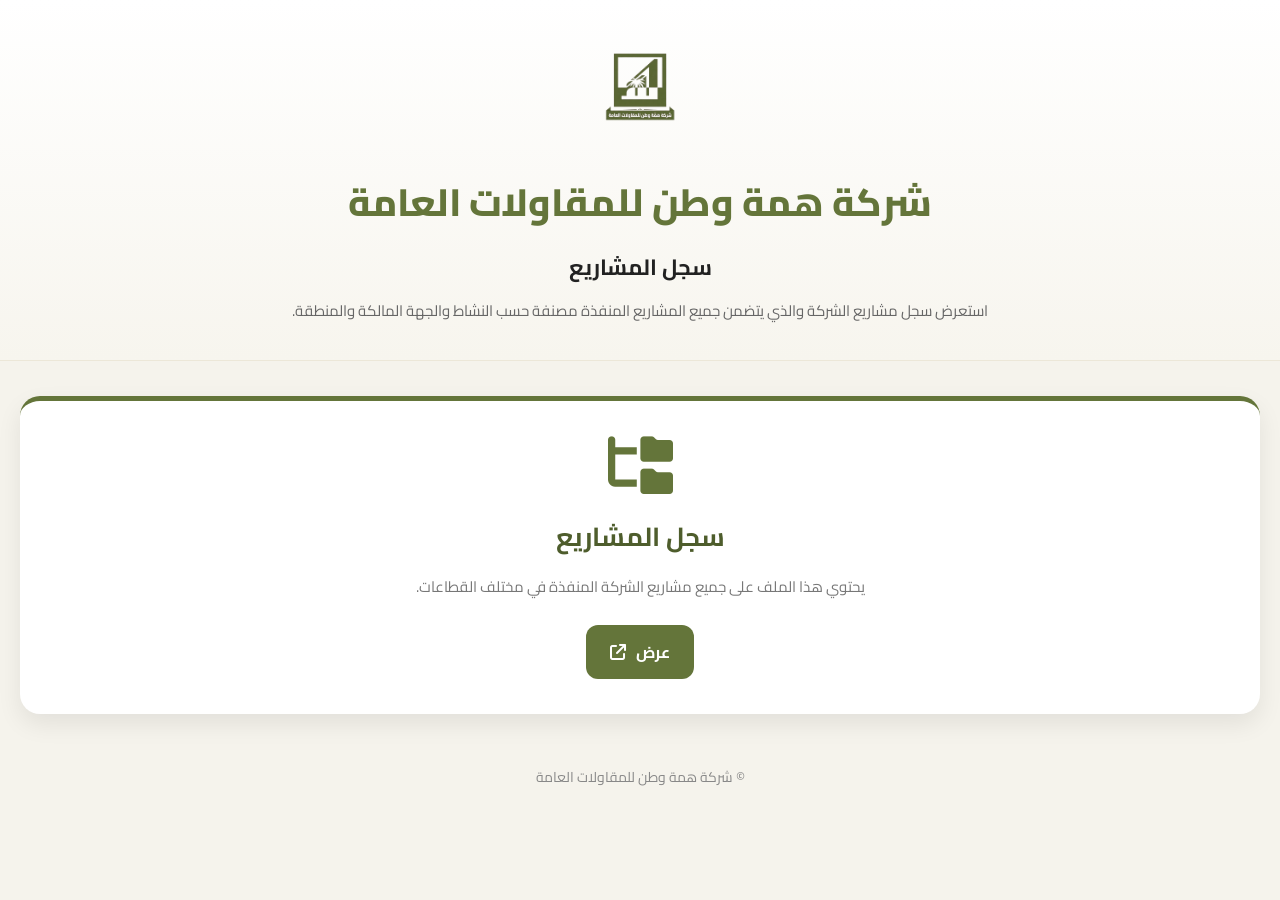
==== projects.html @ 1d114498 "Initial website upload" ====
<!DOCTYPE html>
<html lang="ar" dir="rtl">

<head>

    <meta charset="UTF-8">

    <meta name="viewport" content="width=device-width, initial-scale=1.0">

    <title>سجل المشاريع | شركة همة وطن للمقاولات العامة</title>

    <link rel="preconnect" href="https://fonts.googleapis.com">

    <link rel="preconnect" href="https://fonts.gstatic.com" crossorigin>

    <link href="https://fonts.googleapis.com/css2?family=Cairo:wght@300;400;600;700;800&display=swap" rel="stylesheet">

    <link rel="stylesheet" href="https://cdnjs.cloudflare.com/ajax/libs/font-awesome/6.7.2/css/all.min.css">

    <link rel="stylesheet" href="assets/css/style.css">

</head>

<body>

    <header class="hero">

        <a href="index.html" title="العودة إلى الصفحة الرئيسية">
            <img src="assets/images/logo.png" alt="شركة همة وطن للمقاولات العامة" class="logo">
        </a>

        <h1>شركة همة وطن للمقاولات العامة</h1>

        <h2>سجل المشاريع</h2>

        <p>
            استعرض سجل مشاريع الشركة والذي يتضمن جميع المشاريع المنفذة مصنفة حسب النشاط والجهة المالكة والمنطقة.
        </p>

    </header>

    <main class="cards">

        <div class="card">

            <i class="fa-solid fa-folder-tree card-icon"></i>

            <h2>سجل المشاريع</h2>

            <p>
                يحتوي هذا الملف على جميع مشاريع الشركة المنفذة في مختلف القطاعات.
            </p>

            <a href="assets/pdf/projects/Projects-Log.pdf"
               target="_blank"
               class="btn">

                عرض

                <i class="fa-solid fa-arrow-up-right-from-square"></i>

            </a>

        </div>

    </main>

    <footer>

        © شركة همة وطن للمقاولات العامة

    </footer>

</body>

</html>
---- assets/css/style.css ----
/* ===================================================
   Himmat Watan - Attachment Center
   Version 2.0
=================================================== */

*{
    margin:0;
    padding:0;
    box-sizing:border-box;
}

:root{

    --primary:#64753A;
    --primary-dark:#4E5D2C;
    --secondary:#F5F3EC;
    --white:#FFFFFF;
    --text:#2F2F2F;
    --gray:#777;

}

body{

    direction:rtl;

    font-family:"Cairo",sans-serif;

    background:var(--secondary);

    color:var(--text);

}

/* ================= Header ================= */

.hero{

    text-align:center;

    padding:35px 20px;

    background:linear-gradient(180deg,#FFFFFF,#F7F5EE);

    border-bottom:1px solid #ECE7D8;

}

.logo{

    width:110px;

    margin-bottom:18px;

}
.logo{
    transition: .3s ease;
    cursor:pointer;
}

.logo:hover{
    transform:scale(1.05);
}

.hero h1{

    font-size:38px;

    color:var(--primary);

    font-weight:800;

    margin-bottom:8px;

}

.hero h2{

    font-size:22px;

    color:#222;

    margin-bottom:8px;

}

.hero p{

    font-size:15px;

    color:#666;

}

/* ================= Cards ================= */

.cards{

    max-width:1300px;

    margin:35px auto;

    padding:0 20px;

    display:grid;

    grid-template-columns:repeat(auto-fit,minmax(320px,1fr));

    gap:28px;

}

.card{

    background:var(--white);

    border-radius:20px;

    padding:35px 30px;

    text-align:center;

    border-top:5px solid var(--primary);

    box-shadow:0 10px 25px rgba(0,0,0,.08);

    transition:.35s;

}

.card:hover{

    transform:translateY(-8px);

    box-shadow:0 18px 40px rgba(0,0,0,.14);

}

.card-icon{

    font-size:58px;

    color:var(--primary);

    margin-bottom:18px;

}

.card h2{

    font-size:26px;

    color:var(--primary-dark);

    margin-bottom:12px;

}

.card p{

    color:#777;

    font-size:15px;

    margin-bottom:25px;

    line-height:1.8;

}

/* ================= Button ================= */

.btn{

    display:inline-flex;

    align-items:center;

    gap:10px;

    padding:12px 24px;

    background:var(--primary);

    color:white;

    text-decoration:none;

    border-radius:12px;

    font-weight:700;

    transition:.3s;

}

.btn:hover{

    background:var(--primary-dark);

    transform:scale(1.04);

}

/* ================= Footer ================= */

footer{

    margin:50px 0 25px;

    text-align:center;

    color:#888;

    font-size:14px;

}

/* ================= Responsive ================= */

@media(max-width:768px){

.hero{

padding:25px 15px;

}

.logo{

width:80px;

}

.hero h1{

font-size:28px;

}

.hero h2{

font-size:18px;

}

.cards{

grid-template-columns:1fr;

padding:15px;

}

.card{

padding:30px 20px;

}
/* ===========================
   Back Home Button
=========================== */

.back-home{
    text-align:center;
    margin:40px 0;
}

.back-home .btn{
    display:inline-flex;
    align-items:center;
    gap:10px;
}

}
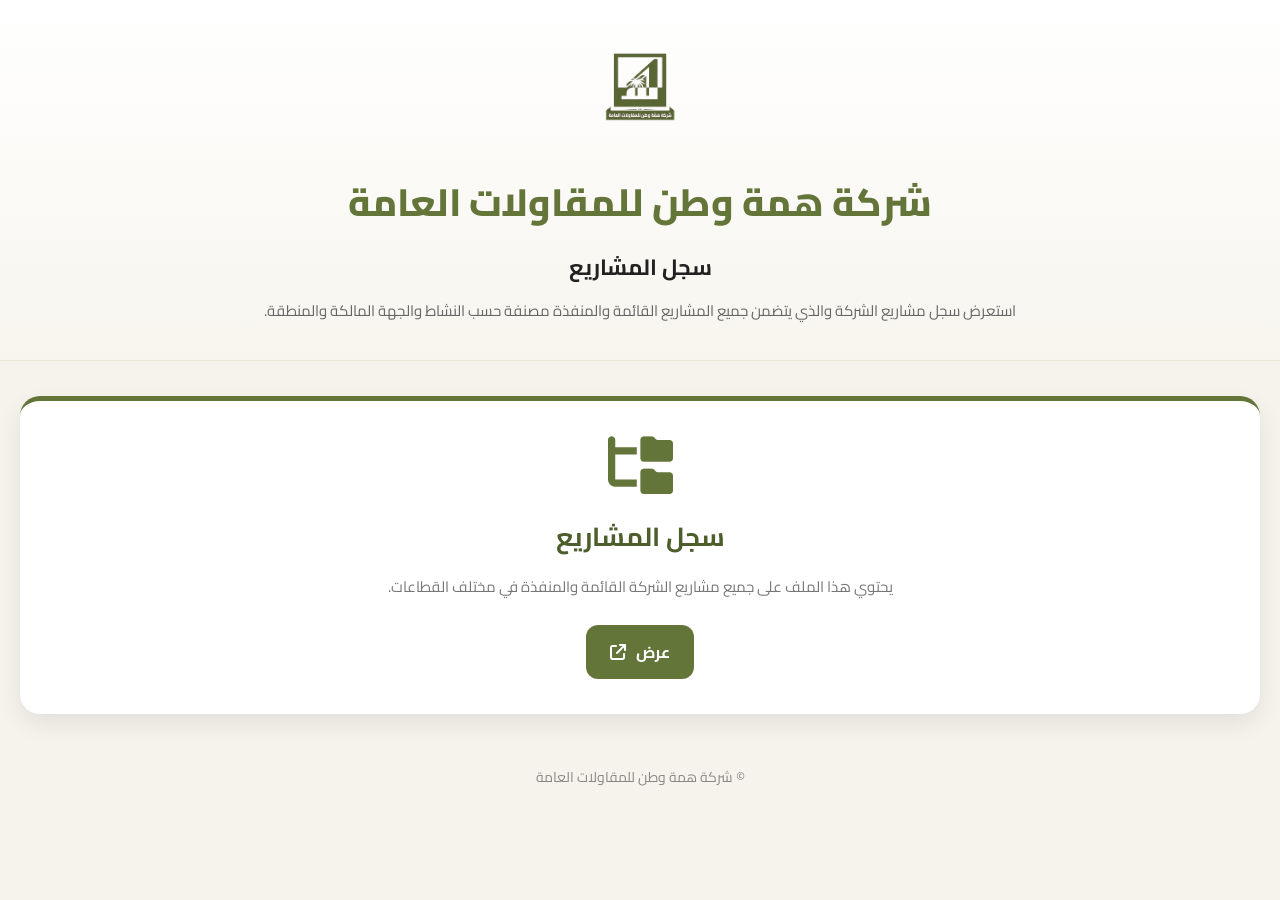
==== commit 62ece806: "Updated PDF file" ====
--- a/projects.html
+++ b/projects.html
@@ -34,7 +34,7 @@
         <h2>سجل المشاريع</h2>
 
         <p>
-            استعرض سجل مشاريع الشركة والذي يتضمن جميع المشاريع المنفذة مصنفة حسب النشاط والجهة المالكة والمنطقة.
+            استعرض سجل مشاريع الشركة والذي يتضمن جميع المشاريع القائمة والمنفذة مصنفة حسب النشاط والجهة المالكة والمنطقة.
         </p>
 
     </header>
@@ -48,7 +48,7 @@
             <h2>سجل المشاريع</h2>
 
             <p>
-                يحتوي هذا الملف على جميع مشاريع الشركة المنفذة في مختلف القطاعات.
+                يحتوي هذا الملف على جميع مشاريع الشركة القائمة والمنفذة في مختلف القطاعات.
             </p>
 
             <a href="assets/pdf/projects/Projects-Log.pdf"
